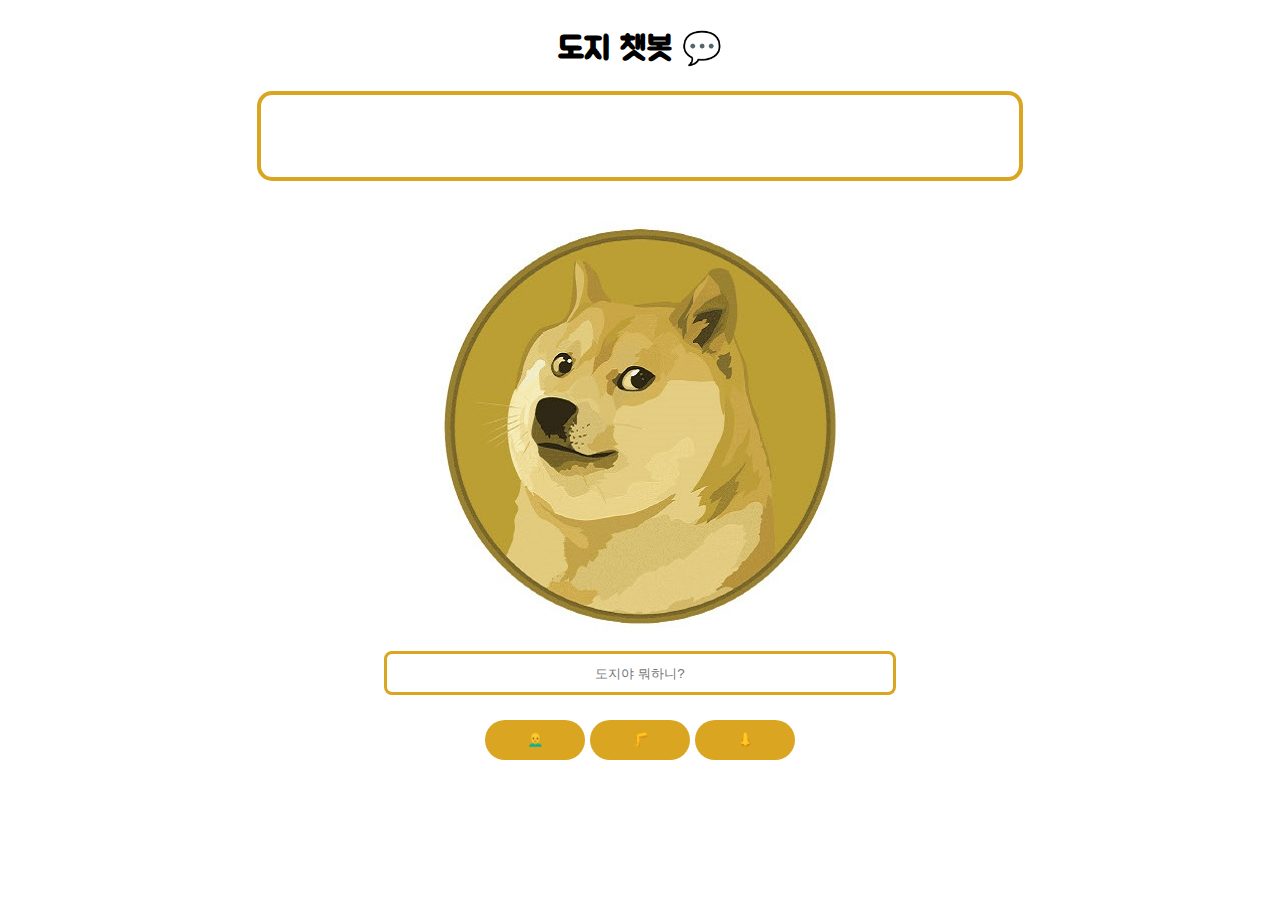
==== index.html @ ff4f852b "v.1.0.6" ====
<!DOCTYPE html>
<html lang="kr">
    <head>
        <meta charset="UTF-8">
        <meta name="viewport" content="width=device-width, initial-scale=1.0">
        <link rel="stylesheet" href="style.css">
        <style>
            @import url('https://fonts.googleapis.com/css2?family=Jua&display=swap');
        </style>
        <title>도지 챗봇</title>
    </head>
    <body>
        <div class="container">
            <div class ="title">
                <h1>도지 챗봇 💬</h1>
            </div>
            <div class="output">
                <p id = text1></a>
                <p id = text2></a>
                <p id = text3></a>
                <p id = Num></p>
            </div>
            <div class = "icon">
                <button type = "button" id ="doge_btn" onclick = "reduce()"><img id ="doge_img" src ="./images/doge1.jpg" alt = "도지"></button>
            </div>
            <div class = "text">       
                <input type="text" placeholder = "도지야 뭐하니?">
            </div>
            <div class="input">
                <button onclick= "changeText1()">👨‍🦲</button>
                <button onclick= "changeText2()">🦵</button>
                <button onclick= "changeText3()">👃</button>
                <!-- <button ><b>떡상버튼</b></button> -->
            </div>
        </div>      
        <script src = "script.js"></script>
    </body>
</html>
---- style.css ----
.container {
    display: flex;
    flex-direction: column;
    justify-content: center;
    align-items: center;
    margin-top: 5px;
    font-family: 'Jua', sans-serif;
}
.output {
    border: 4px solid goldenrod;
    border-radius: 15px;
    margin: auto auto 20px auto;
    padding: 2% 10%;
    width: 40%;
    text-align: center;
    font-size: 2rem;
}
.icon {
    display: flex;
    justify-content: center;
    align-items: center;
    width:50%
    
}
.icon>#doge_btn{
    border:none;
    padding:0px 0px;
    height: 440px;
}
.icon>#doge_img {
    border:none;
}
.text {
    display: flex;
    border: 3px solid goldenrod;
    border-radius: 8px;
    margin: 10px auto 10px auto;
    width: 40%;
}
.text>input {
    width: 100%;
    margin: 2% 1%;
    border:none;
    outline: none;
    text-align: center;
    cursor:pointer;
}
.text:hover {
    border: 4px solid goldenrod;
}
.input {
    margin-top: 15px;
}
.input>button {
    width:100px;
    height:40px;
    background-color:goldenrod;
    border:none;
    border-radius:35px;
}
.input>button:focus {
    outline: none;
}
.input>button:hover {
    width:110px;
    height:45px;
    cursor:pointer;
}
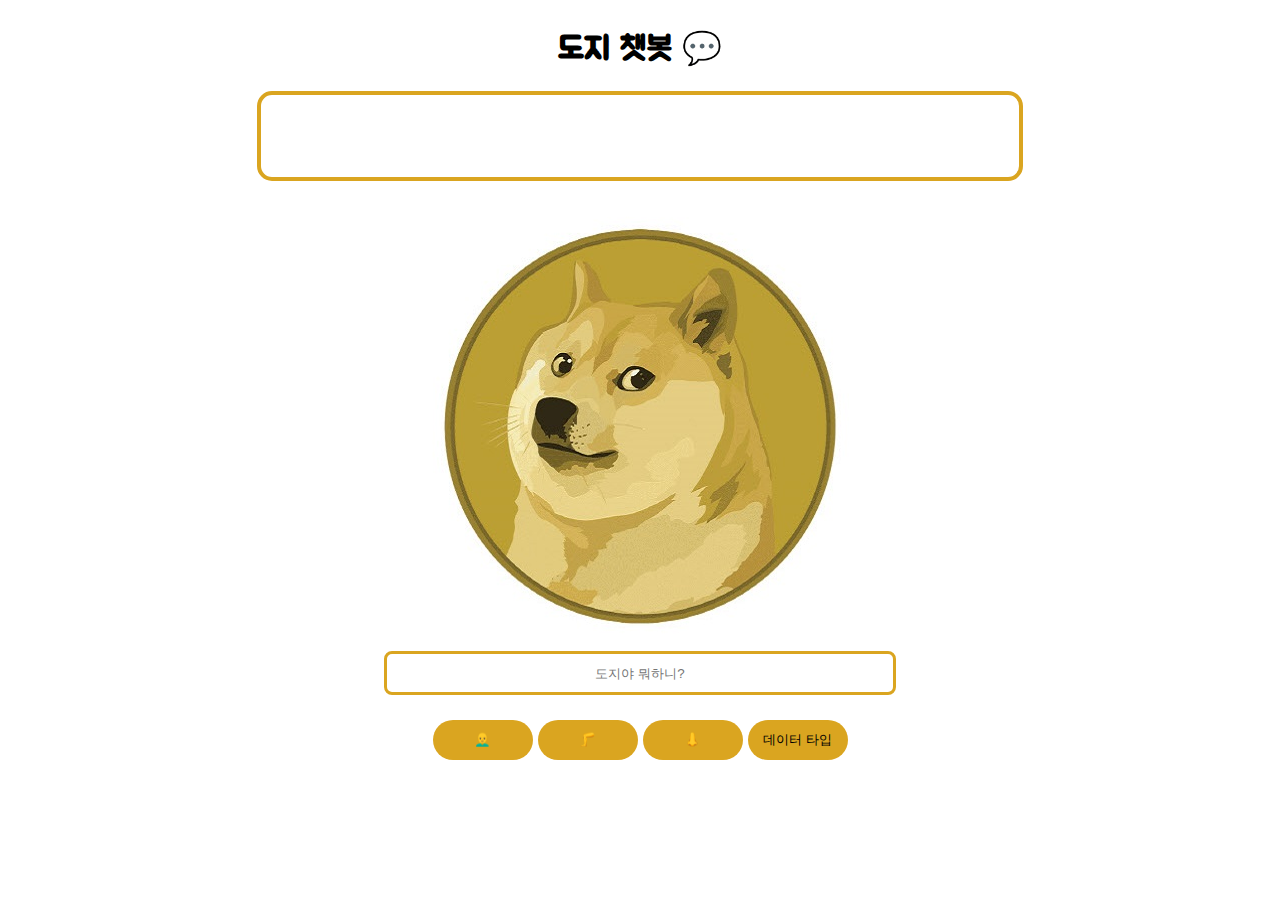
==== commit ee9ae73d: "v.1.0.7" ====
--- a/index.html
+++ b/index.html
@@ -21,7 +21,7 @@
                 <p id = Num></p>
             </div>
             <div class = "icon">
-                <button type = "button" id ="doge_btn" onclick = "reduce()"><img id ="doge_img" src ="./images/doge1.jpg" alt = "도지"></button>
+                <button type = "button" id ="doge_btn" onclick = "reduce()"><img id ="doge_img" src ="/images/doge1.jpg" alt = "도지"></button>
             </div>
             <div class = "text">       
                 <input type="text" placeholder = "도지야 뭐하니?">
@@ -30,6 +30,7 @@
                 <button onclick= "changeText1()">👨‍🦲</button>
                 <button onclick= "changeText2()">🦵</button>
                 <button onclick= "changeText3()">👃</button>
+                <button onclick= "datatype()">데이터 타입</button>
                 <!-- <button ><b>떡상버튼</b></button> -->
             </div>
         </div>      
--- a/style.css
+++ b/style.css
@@ -19,7 +19,7 @@
     display: flex;
     justify-content: center;
     align-items: center;
-    width:50%
+    width:50%;
     
 }
 .icon>#doge_btn{
@@ -29,6 +29,7 @@
 }
 .icon>#doge_img {
     border:none;
+    width:50%;
 }
 .text {
     display: flex;
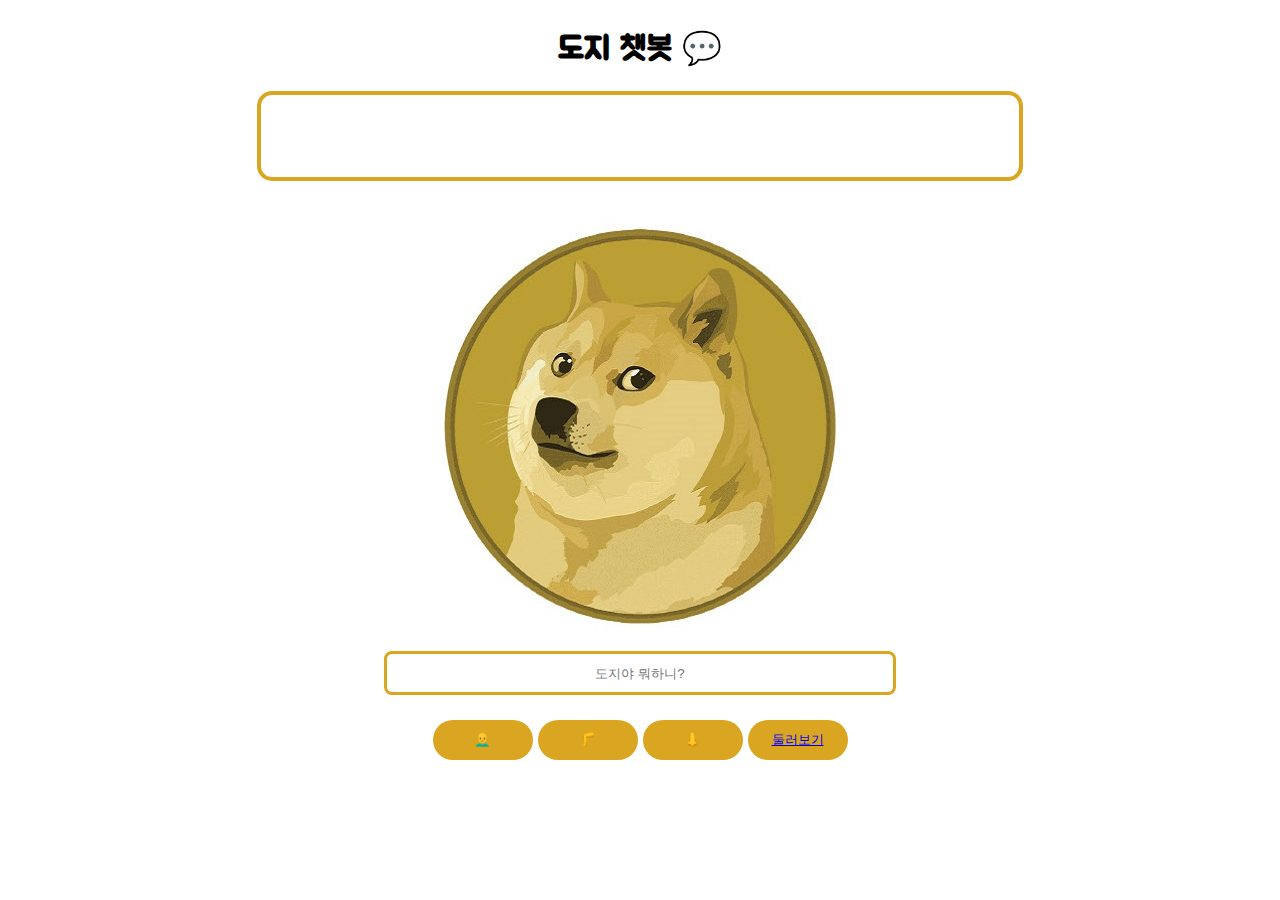
==== commit 3b091bde: "v.3.0.1" ====
--- a/index.html
+++ b/index.html
@@ -21,7 +21,7 @@
                 <p id = Num></p>
             </div>
             <div class = "icon">
-                <button type = "button" id ="doge_btn" onclick = "reduce()"><img id ="doge_img" src ="/images/doge1.jpg" alt = "도지"></button>
+                <button type = "button" id ="doge_btn" onclick = "reduce()"><img id ="doge_img" src ="./images/doge1.jpg" alt = "도지"></button>
             </div>
             <div class = "text">       
                 <input type="text" placeholder = "도지야 뭐하니?">
@@ -30,7 +30,8 @@
                 <button onclick= "changeText1()">👨‍🦲</button>
                 <button onclick= "changeText2()">🦵</button>
                 <button onclick= "changeText3()">👃</button>
-                <button onclick= "datatype()">데이터 타입</button>
+                <!-- <button onclick= "datatype()">필요한것</button> -->
+                 <button><a href="./Days-record/Days.html">둘러보기</a></button>
                 <!-- <button ><b>떡상버튼</b></button> -->
             </div>
         </div>      
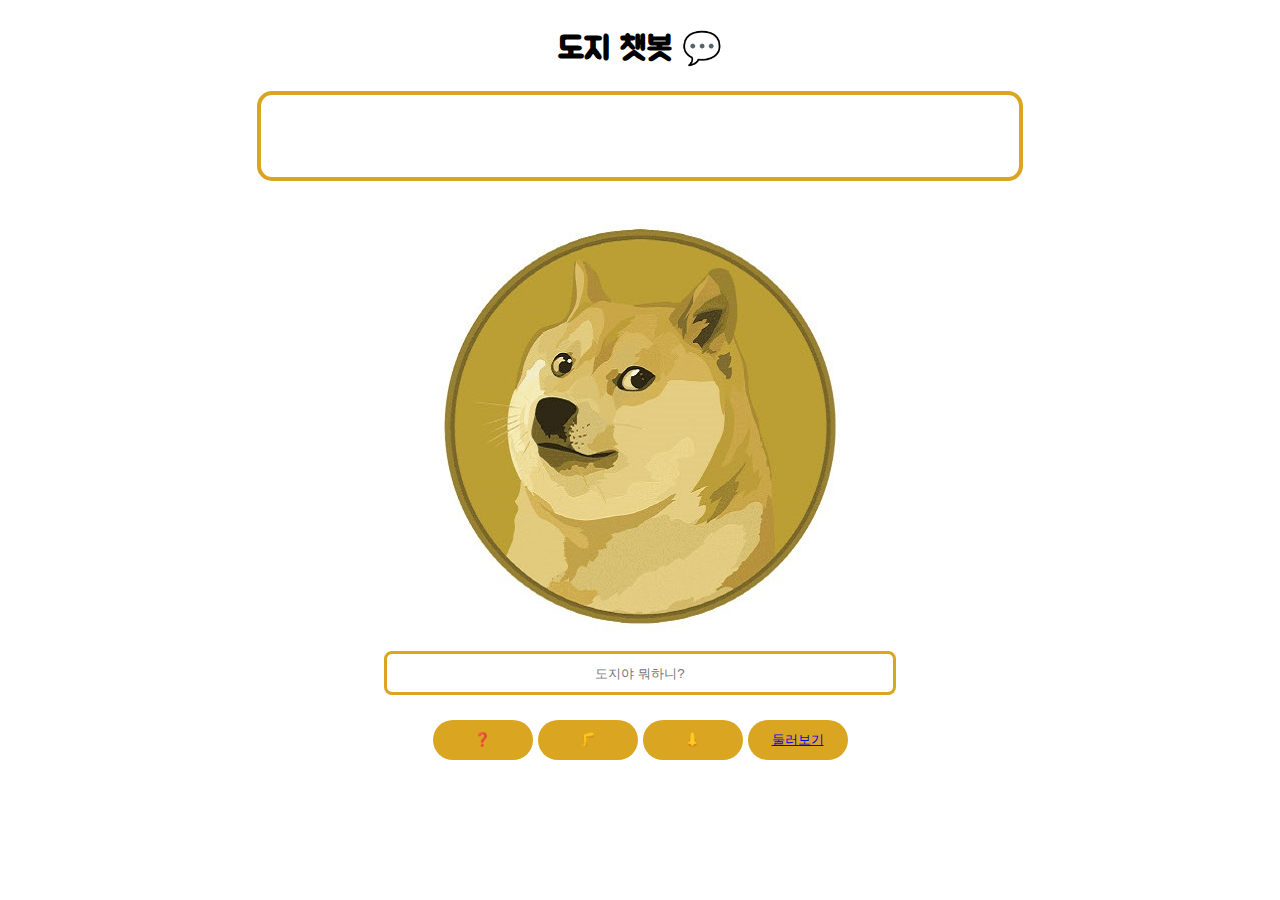
==== commit e7afde94: "v.3.0.3" ====
--- a/index.html
+++ b/index.html
@@ -15,7 +15,7 @@
                 <h1>도지 챗봇 💬</h1>
             </div>
             <div class="output">
-                <p id = text1></a>
+                <p id ="text1"></a>
                 <p id = text2></a>
                 <p id = text3></a>
                 <p id = Num></p>
@@ -24,17 +24,17 @@
                 <button type = "button" id ="doge_btn" onclick = "reduce()"><img id ="doge_img" src ="./images/doge1.jpg" alt = "도지"></button>
             </div>
             <div class = "text">       
-                <input type="text" placeholder = "도지야 뭐하니?">
+                <input class = "text_typing_input" type="text" value="" placeholder = "도지야 뭐하니?" />
             </div>
             <div class="input">
-                <button onclick= "changeText1()">👨‍🦲</button>
+                <button onclick= "changeText1()">❓</button>
                 <button onclick= "changeText2()">🦵</button>
                 <button onclick= "changeText3()">👃</button>
-                <!-- <button onclick= "datatype()">필요한것</button> -->
-                 <button><a href="./Days-record/Days.html">둘러보기</a></button>
+                <button><a href="./Days-record/Days.html">둘러보기</a></button>
+                <!-- <button onclick= "datatype()">필요한것</button>  -->
                 <!-- <button ><b>떡상버튼</b></button> -->
             </div>
         </div>      
-        <script src = "script.js"></script>
+        <script src = "./script.js"></script>
     </body>
 </html>